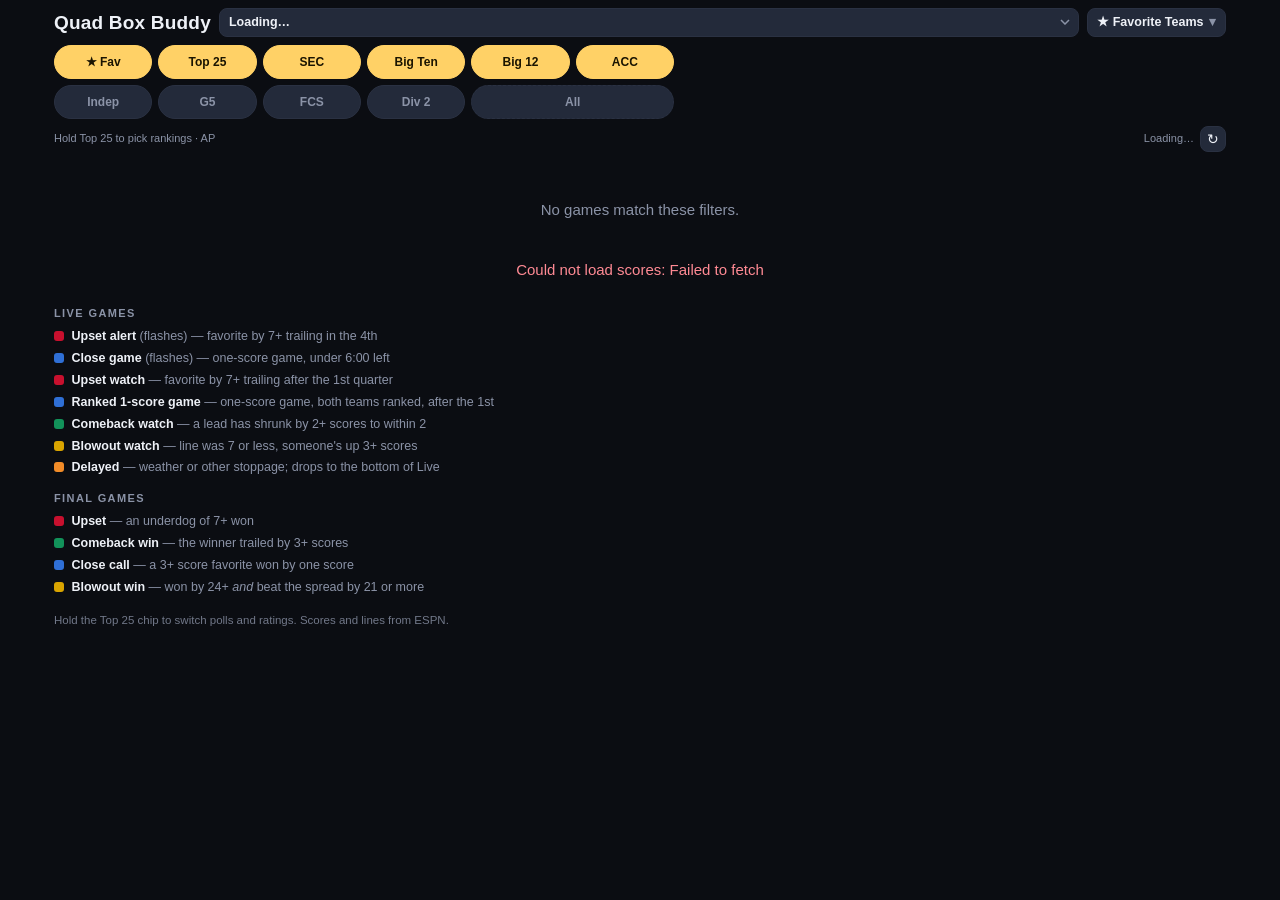
==== index.html @ c58c6733 "Ratings update: SP+, FPI, SRS, Elo (2026-11-12) Co-Authored-By: Claude Opus 5 <noreply@anthropic.com" ====
<!doctype html>
<html lang="en">
<head>
  <meta charset="utf-8">
  <meta name="viewport" content="width=device-width, initial-scale=1, viewport-fit=cover">
  <meta name="theme-color" content="#0b0d12">
  <meta name="apple-mobile-web-app-capable" content="yes">
  <meta name="apple-mobile-web-app-status-bar-style" content="black-translucent">
  <meta name="apple-mobile-web-app-title" content="QBB">
  <title>Quad Box Buddy</title>
  <link rel="icon" type="image/png" sizes="32x32" href="icons/icon-32.png?v=3">
  <link rel="icon" type="image/svg+xml" href="icons/icon.svg?v=3">
  <link rel="apple-touch-icon" sizes="180x180" href="icons/icon-180.png?v=3">
  <link rel="manifest" href="manifest.json?v=3">
  <link rel="stylesheet" href="style.css?v=68">
</head>
<body>
  <header class="top">
    <div class="bar">
      <h1>Quad Box Buddy<span id="demo-badge" class="demo-badge" hidden>DEMO</span></h1>
      <select id="week-select" aria-label="Week"><option>Loading…</option></select>
      <button id="fav-teams-btn" class="menu-btn" aria-haspopup="dialog">★ <span class="long">Favorite </span>Teams <span class="caret">▾</span></button>
    </div>
    <div class="filters" id="filters" role="group" aria-label="Filters">
      <button class="chip fav" data-conf="fav" title="Favorites">★ Fav</button>
      <button class="chip" data-conf="top25" id="chip-top25" title="Ranked teams. Hold to choose the poll.">Top 25</button>
      <button class="chip" data-conf="sec">SEC</button>
      <button class="chip" data-conf="b1g">Big Ten</button>
      <button class="chip" data-conf="b12">Big 12</button>
      <button class="chip" data-conf="acc">ACC</button>
      <button class="chip" data-conf="ind" title="Independents">Indep</button>
      <button class="chip" data-conf="fbs" title="Group of 5: American, CUSA, MAC, Mountain West, Pac-12, Sun Belt">G5</button>
      <button class="chip" data-conf="fcs">FCS</button>
      <button class="chip" data-conf="d2">Div 2</button>
      <button class="chip all" id="chip-all">All</button>
    </div>
    <div class="toolbar">
      <span class="hint" id="poll-hint">Hold Top 25 to pick the poll</span>
      <span class="refresh">
        <span id="updated">Loading…</span>
        <button id="refresh-btn" title="Refresh now" aria-label="Refresh now">↻</button>
      </span>
    </div>
    <div id="poll-menu" class="popover" role="menu" hidden></div>
  </header>
  <div id="ptr" class="ptr" aria-hidden="true"><span class="ptr-icon">↓</span></div>

  <main id="board">
    <section class="group" id="group-live" hidden>
      <h2><span class="dot live"></span>Live</h2>
      <div class="list" id="list-live"></div>
    </section>
    <section class="group" id="group-pre" hidden>
      <h2>Upcoming</h2>
      <div class="list" id="list-pre"></div>
    </section>
    <section class="group" id="group-post" hidden>
      <h2>Final</h2>
      <div class="list" id="list-post"></div>
    </section>
    <p class="empty" id="empty" hidden>No games match these filters.</p>
    <p class="error" id="error" hidden></p>
  </main>

  <footer class="legend">
    <h3>Live games</h3>
    <span><i class="swatch upset"></i> <b>Upset alert</b> (flashes) — favorite by 7+ trailing in the 4th</span>
    <span><i class="swatch close"></i> <b>Close game</b> (flashes) — one-score game, under 6:00 left</span>
    <span><i class="swatch upsetwatch"></i> <b>Upset watch</b> — favorite by 7+ trailing after the 1st quarter</span>
    <span><i class="swatch goodgame"></i> <b>Ranked 1-score game</b> — one-score game, both teams ranked, after the 1st</span>
    <span><i class="swatch comeback"></i> <b>Comeback watch</b> — a lead has shrunk by 2+ scores to within 2</span>
    <span><i class="swatch blowout"></i> <b>Blowout watch</b> — line was 7 or less, someone's up 3+ scores</span>
    <span><i class="swatch delayed"></i> <b>Delayed</b> — weather or other stoppage; drops to the bottom of Live</span>
    <h3>Final games</h3>
    <span><i class="swatch upsetwatch"></i> <b>Upset</b> — an underdog of 7+ won</span>
    <span><i class="swatch comeback"></i> <b>Comeback win</b> — the winner trailed by 3+ scores</span>
    <span><i class="swatch goodgame"></i> <b>Close call</b> — a 3+ score favorite won by one score</span>
    <span><i class="swatch blowout"></i> <b>Blowout win</b> — won by 24+ <em>and</em> beat the spread by 21 or more</span>
    <p class="fine">Hold the Top 25 chip to switch polls and ratings. Scores and lines from ESPN.</p>
  </footer>

  <div id="panel" class="panel" role="dialog" aria-modal="true" aria-labelledby="panel-title" hidden>
    <div class="panel-head">
      <button id="panel-back" class="panel-nav" hidden>‹ Back</button>
      <h2 id="panel-title">Favorite Teams</h2>
      <button id="panel-close" class="panel-nav">Done</button>
    </div>
    <div class="panel-body" id="panel-body"></div>
    <div class="panel-foot" id="panel-foot"></div>
  </div>

  <script src="app.js?v=68"></script>
</body>
</html>
---- style.css ----
:root {
  --bg: #0b0d12;
  --panel: #151923;
  --panel-2: #1c2130;
  --line: #2a3142;
  --text: #eef1f7;
  --muted: #8b93a7;
  --accent: #ffd166;
  --live: #ff3b4d;
  --upset: #8a1a2a;      /* alert flashes run between these and their -dim partners */
  --upset-dim: #2d1218;
  --close: #1b4f9c;      /* blue */
  --close-dim: #142238;
  --comeback: #9a7a12;   /* amber-yellow, kept dark enough for white text */
  --comeback-dim: #2c2510;
  --new: #5b6478;
  --delayed: #f28c28;
  --chip: #232a3a;
  --chip-on: #ffd166;
}

* { box-sizing: border-box; }
html, body { margin: 0; background: var(--bg); color: var(--text); }
body {
  font: 15px/1.35 -apple-system, BlinkMacSystemFont, "Segoe UI", Roboto, Helvetica, Arial, sans-serif;
  padding: 0 14px calc(24px + env(safe-area-inset-bottom));
  max-width: 1200px;
  margin: 0 auto;
}

/* Pull-to-refresh strip (touch only): sits between the sticky header and the board and
   opens up as you pull, so the title and chips stay put while the games slide down */
.ptr {
  height: 0; overflow: hidden; display: flex; align-items: center; justify-content: center;
  color: var(--muted);
}
.ptr .ptr-icon {
  width: 34px; height: 34px; border-radius: 50%; display: flex; align-items: center; justify-content: center;
  background: var(--panel-2); border: 1px solid var(--line); font-size: 17px; font-weight: 800; line-height: 1;
  transition: transform .2s; opacity: 0;
}
.ptr.show .ptr-icon { opacity: 1; }
.ptr.armed .ptr-icon { color: var(--accent); border-color: var(--accent); transform: rotate(180deg); }
.ptr.loading .ptr-icon { color: var(--accent); transform: none; animation: spin .8s linear infinite; }
.ptr.settle { transition: height .25s ease-out; }

/* Header */
.top {
  position: sticky; top: 0; z-index: 5;
  background: linear-gradient(var(--bg) 88%, transparent);
  padding: calc(8px + env(safe-area-inset-top)) 0 8px;
}
.bar { display: flex; align-items: center; gap: 8px; }
.bar h1 { margin: 0; font-size: 19px; letter-spacing: .2px; white-space: nowrap; flex: none; }
.demo-badge { font-size: 10px; font-weight: 800; background: var(--accent); color: #1a1400; border-radius: 4px; padding: 1px 5px; margin-left: 6px; vertical-align: middle; }
.demo-badge[hidden] { display: none; }
#week-select {
  appearance: none; -webkit-appearance: none; min-width: 0; flex: 1 1 auto; /* fills the gap before the Teams button */
  background: var(--chip) url("data:image/svg+xml,%3Csvg xmlns='http://www.w3.org/2000/svg' width='10' height='6' viewBox='0 0 10 6'%3E%3Cpath d='M1 1l4 4 4-4' fill='none' stroke='%238b93a7' stroke-width='1.5'/%3E%3C/svg%3E") no-repeat right 8px center;
  color: var(--text); border: 1px solid var(--line); border-radius: 8px;
  padding: 5px 22px 5px 9px; font: inherit; font-weight: 700; font-size: 12.5px; cursor: pointer;
}
.menu-btn {
  flex: none;
  border: 1px solid var(--line); background: var(--chip); color: var(--text);
  border-radius: 8px; padding: 5px 9px; font: inherit; font-size: 12.5px; font-weight: 700; cursor: pointer;
  white-space: nowrap;
}
.menu-btn .caret { color: var(--muted); margin-left: 2px; }
.menu-btn.has-teams { border-color: var(--accent); }
/* Chips: a fixed 6-column grid so the row count never depends on label widths (two rows
   for eleven chips), and tall enough to hit with a thumb. */
.filters {
  display: grid; grid-template-columns: repeat(6, minmax(0, 1fr)); gap: 6px; /* six equal chips per row */
  margin-top: 8px; max-width: 620px;
}
.chip {
  border: 1px solid var(--line); background: var(--chip); color: var(--muted);
  border-radius: 999px; padding: 10px 2px; font-size: 12px; font-weight: 700; line-height: 1;
  cursor: pointer; transition: background .15s, color .15s;
  white-space: nowrap; overflow: hidden; text-overflow: ellipsis; text-align: center;
  -webkit-tap-highlight-color: transparent; -webkit-touch-callout: none; user-select: none;
}
.chip.on { background: var(--chip-on); color: #1a1400; border-color: var(--chip-on); }
.chip.all { border-style: dashed; grid-column: span 2; }
.chip.fav.on { background: var(--accent); }
.toolbar { display: flex; align-items: center; justify-content: space-between; gap: 8px; margin-top: 7px; }
.hint { color: var(--muted); font-size: 11px; }
.popover {
  position: absolute; z-index: 30; min-width: 170px;
  background: var(--panel-2); border: 1px solid var(--line); border-radius: 12px;
  box-shadow: 0 10px 30px rgba(0,0,0,.5); padding: 6px; 
}
.popover[hidden] { display: none; }
.popover .title { color: var(--muted); font-size: 11px; font-weight: 700; text-transform: uppercase; letter-spacing: 1px; padding: 6px 10px 4px; }
.popover .title small { text-transform: none; letter-spacing: 0; font-weight: 500; opacity: .85; margin-left: 4px; }
.popover .title + .title, .popover button + .title { margin-top: 6px; border-top: 1px solid var(--line); padding-top: 8px; }
.popover button {
  display: flex; align-items: center; justify-content: space-between; width: 100%;
  background: none; border: 0; color: var(--text); font: inherit; font-size: 14px; font-weight: 600;
  padding: 10px 10px; border-radius: 8px; cursor: pointer; text-align: left;
}
.popover button:hover, .popover button:focus-visible { background: var(--chip); outline: none; }
.popover button .check { color: var(--accent); font-weight: 800; }
.refresh { display: flex; align-items: center; gap: 6px; color: var(--muted); font-size: 11px; white-space: nowrap; }
.refresh button {
  border: 1px solid var(--line); background: var(--chip); color: var(--text);
  border-radius: 8px; width: 26px; height: 26px; font-size: 14px; cursor: pointer;
}
.refresh button.spin { animation: spin .8s linear infinite; }
@keyframes spin { to { transform: rotate(360deg); } }

/* Favorite star, top-right of every card */
.star {
  position: absolute; top: 4px; right: 6px; z-index: 1;
  background: none; border: 0; padding: 4px; cursor: pointer; line-height: 0;
  color: var(--muted); opacity: .7; -webkit-tap-highlight-color: transparent;
}
.star svg { width: 18px; height: 18px; fill: none; stroke: currentColor; stroke-width: 1.8; stroke-linejoin: round; }
.star.on { color: var(--accent); opacity: 1; }
.star.on svg { fill: currentColor; }

/* Groups */
.group { margin-top: 18px; }
.group h2 {
  font-size: 12px; text-transform: uppercase; letter-spacing: 1.4px; color: var(--muted);
  margin: 0 0 8px 2px; display: flex; align-items: center; gap: 6px;
}
.dot.live { width: 8px; height: 8px; border-radius: 50%; background: var(--live); display: inline-block;
  animation: pulse 1.4s ease-in-out infinite; }
@keyframes pulse { 50% { opacity: .35; } }
.list { display: grid; grid-template-columns: repeat(auto-fill, minmax(min(340px, 100%), 1fr)); gap: 10px; }

/* Cards */
.card {
  position: relative;
  background: var(--panel); border: 1px solid var(--line); border-radius: 12px;
  padding: 12px 12px 9px;
  display: grid; grid-template-columns: minmax(0, 1fr) auto; grid-template-rows: auto auto;
  column-gap: 10px;
  transition: border-color .2s;
}
.card.live { border-color: #3a4560; }
.card .teams { grid-column: 1; min-width: 0; display: flex; flex-direction: column; gap: 6px; }
.team { display: flex; align-items: center; gap: 8px; min-height: 28px; min-width: 0; }
.team img { width: 26px; height: 26px; object-fit: contain; flex: none; }
.team .rank { color: var(--accent); font-size: 12px; font-weight: 700; width: 24px; flex: none; text-align: right; }
.team .rank.lvl { width: auto; min-width: 24px; display: flex; flex-direction: column; align-items: flex-end; line-height: 1; }
.team .rank small { font-size: 8px; font-weight: 800; letter-spacing: .5px; color: var(--muted); margin-top: 2px; }
.team .rank:empty { visibility: hidden; }
.team .name { font-weight: 700; font-size: 16px; white-space: nowrap; overflow: hidden; text-overflow: ellipsis; }
.team .rec { color: var(--muted); font-size: 12px; flex: none; }
.team .poss { width: 7px; height: 7px; border-radius: 50%; background: var(--accent); flex: none; margin-left: 2px; }
.team .score { margin-left: auto; font-size: 22px; font-weight: 800; font-variant-numeric: tabular-nums; min-width: 32px; text-align: right; }
.team.loser .name, .team.loser .score { opacity: .55; }
.card.pre .team .score { display: none; }

.status {
  grid-column: 2; grid-row: 1; align-self: center; margin-top: 14px;
  text-align: right; font-weight: 700; font-size: 14px; min-width: 64px;
  font-variant-numeric: tabular-nums; white-space: nowrap;
}
.status .q { font-size: 15px; }
.status .clock { display: block; font-size: 13px; color: var(--muted); font-weight: 600; }
.card.live .status .q { color: var(--live); }
.card.post .status { color: var(--muted); }
.card.pre .status { color: var(--text); }
.status .day { display: block; font-size: 11px; color: var(--muted); font-weight: 600; }

.meta {
  grid-column: 1 / -1; margin-top: 8px; padding-top: 7px; border-top: 1px solid var(--line);
  display: flex; gap: 12px; align-items: center; color: var(--muted); font-size: 12.5px; flex-wrap: wrap;
}
.meta .spread { font-weight: 700; color: var(--text); }
.meta .tv { margin-left: auto; font-weight: 600; }
.meta .tier { font-size: 11px; border: 1px solid var(--line); border-radius: 6px; padding: 1px 6px; }

/* Extra line on a flashing close game: down & distance and where the ball is. Sits directly
   under the score block, right-aligned to line up with the clock. In the red zone the field
   position itself is highlighted rather than adding a separate badge. */
.sitline {
  grid-column: 1 / -1; margin-top: 7px; padding-top: 7px; border-top: 1px solid var(--line);
  display: flex; align-items: center; justify-content: flex-end; gap: 8px;
  font-size: 12.5px; font-weight: 700; color: var(--text); font-variant-numeric: tabular-nums;
}
.sitline .spot { color: var(--muted); font-weight: 600; }
.sitline .scored { color: var(--accent); font-weight: 800; letter-spacing: .2px; }
.card.flash .sitline .scored { color: #fff; }
.sitline .spot.rz {
  background: var(--upset); color: #fff; font-weight: 800;
  border-radius: 999px; padding: 2px 8px;
}
.card.flash .sitline { border-top-color: rgba(255,255,255,.2); }
.card.flash .sitline .spot { color: rgba(255,255,255,.8); }
.card.flash .sitline .spot.rz { color: #fff; }

.badges { position: absolute; top: -9px; left: 10px; display: flex; gap: 6px; }
.badge {
  font-size: 10.5px; font-weight: 800; letter-spacing: .8px; text-transform: uppercase;
  padding: 2px 8px; border-radius: 999px; color: #fff;
}

/* Flashing alerts (upset, close game): every alert pulses on the same 2s clock. One alert
   fades between its dim and full colour; both fade between the two (--fa / --fb). */
.badge.upset { background: #c8102e; }
.badge.close { background: #2f6fd6; }
.badge.new { background: var(--new); }
.badge.delayed { background: var(--delayed); color: #1a0e00; }

/* The pulse is driven by a single `pulse` class toggling on <body> every second, so every
   flashing card is always on the same beat even after the list reorders. */
.card.flash {
  background-color: var(--fa); transition: background-color 1s ease-in-out;
  border-color: rgba(255,255,255,.25);
}
body.pulse .card.flash { background-color: var(--fb); }
@media (prefers-reduced-motion: reduce) { .card.flash { transition: none; } }
.f-upset       { --fa: var(--upset-dim); --fb: var(--upset); }
.f-close       { --fa: var(--close-dim); --fb: var(--close); }
.f-upset-close { --fa: var(--upset);     --fb: var(--close); }

.card.flash .team .rec, .card.flash .meta, .card.flash .status .clock { color: rgba(255,255,255,.8); }
.card.flash .meta { border-top-color: rgba(255,255,255,.2); }
.card.flash .team .rank, .card.flash .status .q, .card.flash .star { color: #fff; }
.card.flash .star.on { color: var(--accent); }

/* Watches: a soft tinted edge that fades into the card instead of a hard ring. One colour
   per card (priority in app.js); badges are filled like the alert badges. */
.watch { --ring: var(--muted); }
.card.watch {
  border-color: color-mix(in srgb, var(--ring) 55%, var(--line));
  box-shadow: 0 0 0 1px color-mix(in srgb, var(--ring) 28%, transparent),
              0 0 14px color-mix(in srgb, var(--ring) 22%, transparent),
              inset 0 0 28px color-mix(in srgb, var(--ring) 10%, transparent);
}
.w-upsetWatch, .w-upsetWin { --ring: #c8102e; }
.w-goodGame, .w-closeCall  { --ring: #2f6fd6; }
.w-comeback, .w-comebackWin { --ring: #12925a; }
.w-blowout, .w-blowoutWin  { --ring: #c99700; }
.badge.watch { background: var(--ring); color: #fff; }

/* Delayed: same soft edge in orange, parked at the bottom of Live, nothing flashes */
.card.delayed {
  --ring: var(--delayed);
  border-color: color-mix(in srgb, var(--ring) 55%, var(--line));
  box-shadow: 0 0 0 1px color-mix(in srgb, var(--ring) 28%, transparent),
              0 0 14px color-mix(in srgb, var(--ring) 22%, transparent),
              inset 0 0 28px color-mix(in srgb, var(--ring) 10%, transparent);
}
.card.delayed .status .q { color: var(--delayed); }

/* New game: parked at the bottom of Live for its first two minutes */
.card.newgame { border-style: dashed; }
.card.newgame .status .q { color: var(--muted); }

/* Reorder slide: a moving card rides above its neighbours while it glides */
.card.moving { z-index: 3; will-change: transform; }

@media (max-width: 520px) {
  .menu-btn .long { display: none; }
  .bar h1 { font-size: 18px; }
}
@media (max-width: 400px) {
  .team .name { font-size: 15px; }
  .team .rec { font-size: 11px; }
  .team .score { font-size: 20px; min-width: 28px; }
  .status { min-width: 56px; }
}

/* Footer, states */
.legend { margin-top: 26px; color: var(--muted); font-size: 12.5px; display: flex; flex-direction: column; gap: 5px; max-width: 560px; }
.legend h3 { margin: 10px 0 2px; font-size: 11px; text-transform: uppercase; letter-spacing: 1.4px; color: var(--muted); }
.legend h3:first-child { margin-top: 0; }
.legend b { color: var(--text); font-weight: 700; }
.legend .fine { margin: 12px 0 0; font-size: 11.5px; opacity: .8; }
.swatch { display: inline-block; width: 10px; height: 10px; border-radius: 3px; vertical-align: -1px; margin-right: 4px; }
.swatch.upset { background: #c8102e; }
.swatch.close { background: #2f6fd6; }
.swatch.comeback { background: #12925a; }
.swatch.upsetwatch { background: #c8102e; } .swatch.goodgame { background: #2f6fd6; } .swatch.blowout { background: #d9a400; } .swatch.delayed { background: #f28c28; }

.empty, .error { color: var(--muted); text-align: center; margin-top: 40px; }
.error { color: #ff8a94; }

/* Favorite Teams panel */
body.panel-open { overflow: hidden; }
.panel {
  position: fixed; inset: 0; z-index: 50; background: var(--bg); color: var(--text);
  display: flex; flex-direction: column;
}
.panel[hidden] { display: none; }
.panel-head {
  display: grid; grid-template-columns: 1fr auto 1fr; align-items: center;
  padding: calc(10px + env(safe-area-inset-top)) 12px 10px; border-bottom: 1px solid var(--line);
  background: var(--panel);
}
.panel-head h2 { margin: 0; font-size: 16px; text-align: center; white-space: nowrap; }
.panel-nav {
  background: none; border: 0; color: var(--accent); font: inherit; font-size: 15px; font-weight: 700;
  cursor: pointer; padding: 6px 4px; justify-self: start;
}
#panel-close { justify-self: end; }
#panel-back[hidden] { display: block; visibility: hidden; } /* keep the title centered */
.panel-body { flex: 1; overflow-y: auto; -webkit-overflow-scrolling: touch; padding: 12px 14px 20px; max-width: 720px; width: 100%; margin: 0 auto; }
.panel-foot { padding: 10px 14px calc(12px + env(safe-area-inset-bottom)); border-top: 1px solid var(--line); background: var(--panel); }
.panel-foot:empty { display: none; }
.btn-primary {
  display: block; width: 100%; max-width: 720px; margin: 0 auto;
  background: var(--accent); color: #1a1400; border: 0; border-radius: 10px;
  padding: 12px; font: inherit; font-size: 15px; font-weight: 800; cursor: pointer;
}
.panel-empty { color: var(--muted); text-align: center; padding: 40px 10px; line-height: 1.5; }
.panel-note { color: var(--muted); font-size: 12.5px; margin: 0 0 10px; }

.team-list { list-style: none; margin: 0; padding: 0; }
.team-list li {
  display: flex; align-items: center; gap: 10px; padding: 9px 4px; border-bottom: 1px solid var(--line);
}
.team-list img { width: 30px; height: 30px; object-fit: contain; flex: none; }
.team-list .t-name { font-weight: 700; font-size: 15px; }
.team-list .t-conf { display: block; color: var(--muted); font-size: 12px; font-weight: 500; }
.team-list .grow { flex: 1; min-width: 0; }
.star.inline { position: static; padding: 6px; opacity: .8; }
.star.inline svg { width: 22px; height: 22px; }
.remove-btn {
  background: none; border: 1px solid var(--line); color: var(--muted); border-radius: 8px;
  padding: 5px 10px; font: inherit; font-size: 12px; font-weight: 700; cursor: pointer;
}

.cat-list { display: flex; flex-direction: column; gap: 8px; }
.cat-btn {
  display: flex; align-items: center; justify-content: space-between;
  background: var(--panel); border: 1px solid var(--line); color: var(--text); border-radius: 12px;
  padding: 14px 14px; font: inherit; font-size: 15px; font-weight: 700; cursor: pointer; text-align: left;
}
.cat-btn .count { color: var(--accent); font-size: 12px; font-weight: 800; }
.cat-btn .chev { color: var(--muted); margin-left: 8px; }

.search {
  width: 100%; box-sizing: border-box; margin-bottom: 10px;
  background: var(--chip); border: 1px solid var(--line); color: var(--text); border-radius: 10px;
  padding: 9px 12px; font: inherit; font-size: 15px;
}
.team-list h3 {
  font-size: 12px; text-transform: uppercase; letter-spacing: 1.2px; color: var(--muted);
  margin: 16px 0 4px; position: sticky; top: -12px; background: var(--bg); padding: 6px 0;
}
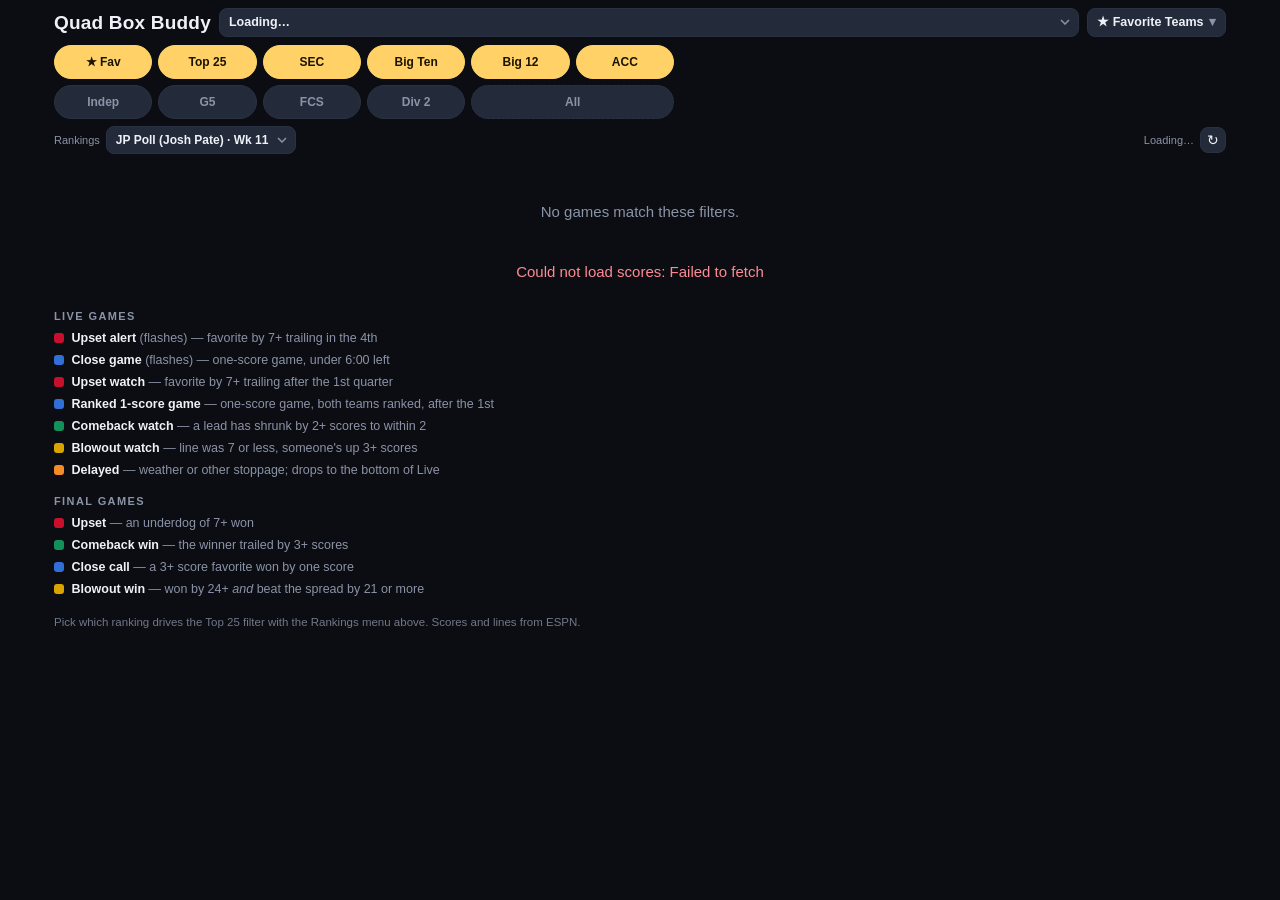
==== commit 4b8cf943: "Bring back AP and CFP, and make the ranking picker a visible dropdown ESPN's site rankings endpoint " ====
--- a/index.html
+++ b/index.html
@@ -12,7 +12,7 @@
   <link rel="icon" type="image/svg+xml" href="icons/icon.svg?v=3">
   <link rel="apple-touch-icon" sizes="180x180" href="icons/icon-180.png?v=3">
   <link rel="manifest" href="manifest.json?v=3">
-  <link rel="stylesheet" href="style.css?v=68">
+  <link rel="stylesheet" href="style.css?v=70">
 </head>
 <body>
   <header class="top">
@@ -23,7 +23,7 @@
     </div>
     <div class="filters" id="filters" role="group" aria-label="Filters">
       <button class="chip fav" data-conf="fav" title="Favorites">★ Fav</button>
-      <button class="chip" data-conf="top25" id="chip-top25" title="Ranked teams. Hold to choose the poll.">Top 25</button>
+      <button class="chip" data-conf="top25" id="chip-top25" title="Games with a ranked team">Top 25</button>
       <button class="chip" data-conf="sec">SEC</button>
       <button class="chip" data-conf="b1g">Big Ten</button>
       <button class="chip" data-conf="b12">Big 12</button>
@@ -35,13 +35,14 @@
       <button class="chip all" id="chip-all">All</button>
     </div>
     <div class="toolbar">
-      <span class="hint" id="poll-hint">Hold Top 25 to pick the poll</span>
+      <label class="pollpick">Rankings
+        <select id="poll-select" aria-label="Which ranking to use"><option>Loading…</option></select>
+      </label>
       <span class="refresh">
         <span id="updated">Loading…</span>
         <button id="refresh-btn" title="Refresh now" aria-label="Refresh now">↻</button>
       </span>
     </div>
-    <div id="poll-menu" class="popover" role="menu" hidden></div>
   </header>
   <div id="ptr" class="ptr" aria-hidden="true"><span class="ptr-icon">↓</span></div>
 
@@ -76,7 +77,7 @@
     <span><i class="swatch comeback"></i> <b>Comeback win</b> — the winner trailed by 3+ scores</span>
     <span><i class="swatch goodgame"></i> <b>Close call</b> — a 3+ score favorite won by one score</span>
     <span><i class="swatch blowout"></i> <b>Blowout win</b> — won by 24+ <em>and</em> beat the spread by 21 or more</span>
-    <p class="fine">Hold the Top 25 chip to switch polls and ratings. Scores and lines from ESPN.</p>
+    <p class="fine">Pick which ranking drives the Top 25 filter with the Rankings menu above. Scores and lines from ESPN.</p>
   </footer>
 
   <div id="panel" class="panel" role="dialog" aria-modal="true" aria-labelledby="panel-title" hidden>
@@ -89,6 +90,6 @@
     <div class="panel-foot" id="panel-foot"></div>
   </div>
 
-  <script src="app.js?v=68"></script>
+  <script src="app.js?v=70"></script>
 </body>
 </html>
--- a/style.css
+++ b/style.css
@@ -85,23 +85,15 @@
 .chip.all { border-style: dashed; grid-column: span 2; }
 .chip.fav.on { background: var(--accent); }
 .toolbar { display: flex; align-items: center; justify-content: space-between; gap: 8px; margin-top: 7px; }
-.hint { color: var(--muted); font-size: 11px; }
-.popover {
-  position: absolute; z-index: 30; min-width: 170px;
-  background: var(--panel-2); border: 1px solid var(--line); border-radius: 12px;
-  box-shadow: 0 10px 30px rgba(0,0,0,.5); padding: 6px; 
-}
-.popover[hidden] { display: none; }
-.popover .title { color: var(--muted); font-size: 11px; font-weight: 700; text-transform: uppercase; letter-spacing: 1px; padding: 6px 10px 4px; }
-.popover .title small { text-transform: none; letter-spacing: 0; font-weight: 500; opacity: .85; margin-left: 4px; }
-.popover .title + .title, .popover button + .title { margin-top: 6px; border-top: 1px solid var(--line); padding-top: 8px; }
-.popover button {
-  display: flex; align-items: center; justify-content: space-between; width: 100%;
-  background: none; border: 0; color: var(--text); font: inherit; font-size: 14px; font-weight: 600;
-  padding: 10px 10px; border-radius: 8px; cursor: pointer; text-align: left;
-}
-.popover button:hover, .popover button:focus-visible { background: var(--chip); outline: none; }
-.popover button .check { color: var(--accent); font-weight: 800; }
+.pollpick { display: flex; align-items: center; gap: 6px; color: var(--muted); font-size: 11px; min-width: 0; }
+#poll-select {
+  appearance: none; -webkit-appearance: none; min-width: 0; max-width: 190px;
+  background: var(--chip) url("data:image/svg+xml,%3Csvg xmlns='http://www.w3.org/2000/svg' width='10' height='6' viewBox='0 0 10 6'%3E%3Cpath d='M1 1l4 4 4-4' fill='none' stroke='%238b93a7' stroke-width='1.5'/%3E%3C/svg%3E") no-repeat right 8px center;
+  color: var(--text); border: 1px solid var(--line); border-radius: 8px;
+  padding: 5px 24px 5px 9px; font: inherit; font-weight: 700; font-size: 12px; cursor: pointer;
+  text-overflow: ellipsis;
+}
+
 .refresh { display: flex; align-items: center; gap: 6px; color: var(--muted); font-size: 11px; white-space: nowrap; }
 .refresh button {
   border: 1px solid var(--line); background: var(--chip); color: var(--text);
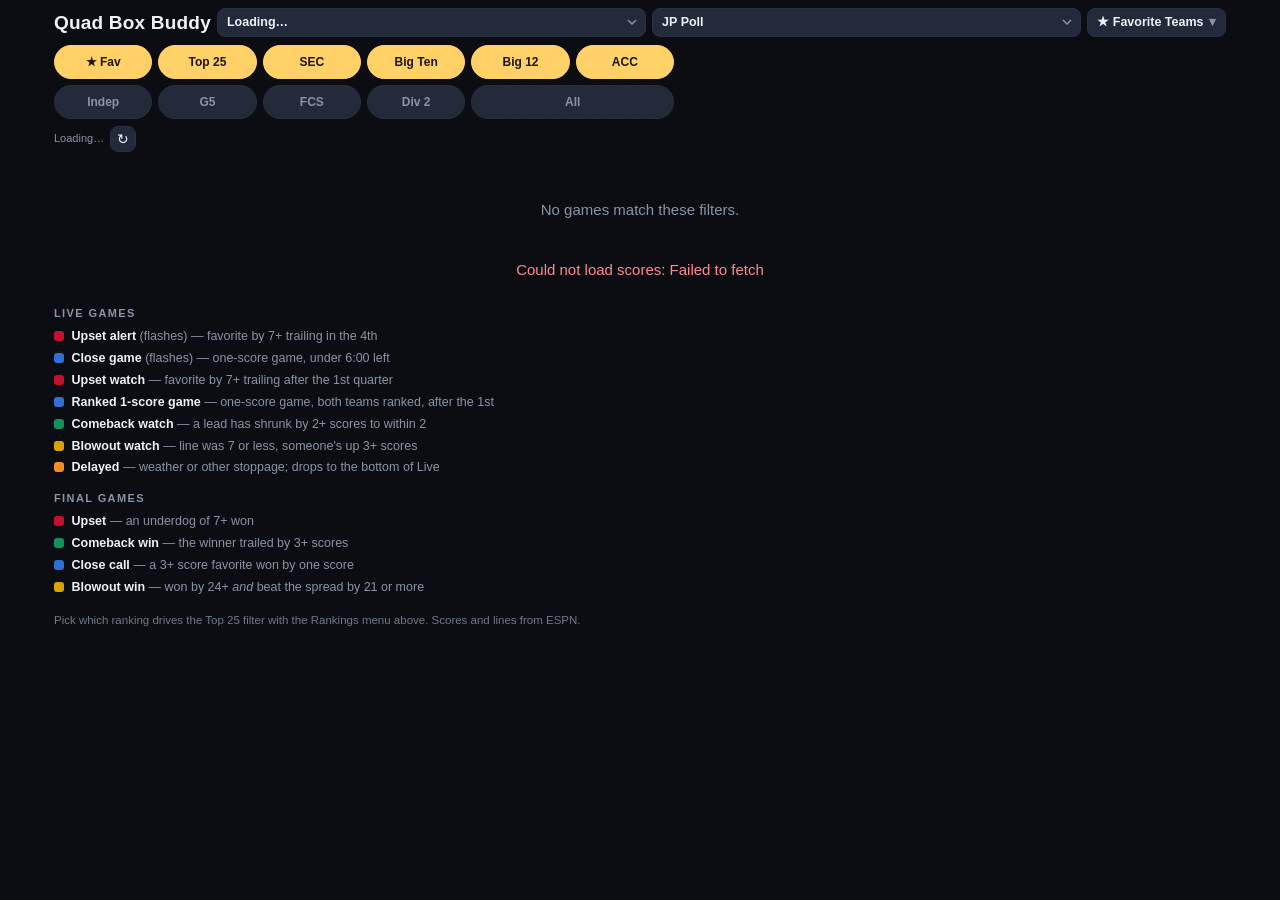
==== commit fd7ced85: "Move the rankings dropdown onto the top row Four controls now share the header line: title, week, ra" ====
--- a/index.html
+++ b/index.html
@@ -12,13 +12,14 @@
   <link rel="icon" type="image/svg+xml" href="icons/icon.svg?v=3">
   <link rel="apple-touch-icon" sizes="180x180" href="icons/icon-180.png?v=3">
   <link rel="manifest" href="manifest.json?v=3">
-  <link rel="stylesheet" href="style.css?v=70">
+  <link rel="stylesheet" href="style.css?v=72">
 </head>
 <body>
   <header class="top">
     <div class="bar">
-      <h1>Quad Box Buddy<span id="demo-badge" class="demo-badge" hidden>DEMO</span></h1>
+      <h1><span class="name-long">Quad Box Buddy</span><span class="name-short">QBB</span><span id="demo-badge" class="demo-badge" hidden>DEMO</span></h1>
       <select id="week-select" aria-label="Week"><option>Loading…</option></select>
+      <select id="poll-select" aria-label="Which ranking to use"><option>Loading…</option></select>
       <button id="fav-teams-btn" class="menu-btn" aria-haspopup="dialog">★ <span class="long">Favorite </span>Teams <span class="caret">▾</span></button>
     </div>
     <div class="filters" id="filters" role="group" aria-label="Filters">
@@ -35,9 +36,6 @@
       <button class="chip all" id="chip-all">All</button>
     </div>
     <div class="toolbar">
-      <label class="pollpick">Rankings
-        <select id="poll-select" aria-label="Which ranking to use"><option>Loading…</option></select>
-      </label>
       <span class="refresh">
         <span id="updated">Loading…</span>
         <button id="refresh-btn" title="Refresh now" aria-label="Refresh now">↻</button>
@@ -90,6 +88,6 @@
     <div class="panel-foot" id="panel-foot"></div>
   </div>
 
-  <script src="app.js?v=70"></script>
+  <script src="app.js?v=72"></script>
 </body>
 </html>
--- a/style.css
+++ b/style.css
@@ -50,12 +50,15 @@
   background: linear-gradient(var(--bg) 88%, transparent);
   padding: calc(8px + env(safe-area-inset-top)) 0 8px;
 }
-.bar { display: flex; align-items: center; gap: 8px; }
+.bar { display: flex; align-items: center; gap: 6px; flex-wrap: wrap; }
 .bar h1 { margin: 0; font-size: 19px; letter-spacing: .2px; white-space: nowrap; flex: none; }
+.bar h1 .name-short { display: none; }
 .demo-badge { font-size: 10px; font-weight: 800; background: var(--accent); color: #1a1400; border-radius: 4px; padding: 1px 5px; margin-left: 6px; vertical-align: middle; }
 .demo-badge[hidden] { display: none; }
-#week-select {
-  appearance: none; -webkit-appearance: none; min-width: 0; flex: 1 1 auto; /* fills the gap before the Teams button */
+#week-select, #poll-select {
+  /* basis 0 so the two split whatever is left over evenly instead of one taking it all */
+  appearance: none; -webkit-appearance: none; min-width: 0; flex: 1 1 0;
+  text-overflow: ellipsis;
   background: var(--chip) url("data:image/svg+xml,%3Csvg xmlns='http://www.w3.org/2000/svg' width='10' height='6' viewBox='0 0 10 6'%3E%3Cpath d='M1 1l4 4 4-4' fill='none' stroke='%238b93a7' stroke-width='1.5'/%3E%3C/svg%3E") no-repeat right 8px center;
   color: var(--text); border: 1px solid var(--line); border-radius: 8px;
   padding: 5px 22px 5px 9px; font: inherit; font-weight: 700; font-size: 12.5px; cursor: pointer;
@@ -85,14 +88,7 @@
 .chip.all { border-style: dashed; grid-column: span 2; }
 .chip.fav.on { background: var(--accent); }
 .toolbar { display: flex; align-items: center; justify-content: space-between; gap: 8px; margin-top: 7px; }
-.pollpick { display: flex; align-items: center; gap: 6px; color: var(--muted); font-size: 11px; min-width: 0; }
-#poll-select {
-  appearance: none; -webkit-appearance: none; min-width: 0; max-width: 190px;
-  background: var(--chip) url("data:image/svg+xml,%3Csvg xmlns='http://www.w3.org/2000/svg' width='10' height='6' viewBox='0 0 10 6'%3E%3Cpath d='M1 1l4 4 4-4' fill='none' stroke='%238b93a7' stroke-width='1.5'/%3E%3C/svg%3E") no-repeat right 8px center;
-  color: var(--text); border: 1px solid var(--line); border-radius: 8px;
-  padding: 5px 24px 5px 9px; font: inherit; font-weight: 700; font-size: 12px; cursor: pointer;
-  text-overflow: ellipsis;
-}
+
 
 .refresh { display: flex; align-items: center; gap: 6px; color: var(--muted); font-size: 11px; white-space: nowrap; }
 .refresh button {
@@ -248,9 +244,12 @@
 /* Reorder slide: a moving card rides above its neighbours while it glides */
 .card.moving { z-index: 3; will-change: transform; }
 
-@media (max-width: 520px) {
+@media (max-width: 620px) {
   .menu-btn .long { display: none; }
   .bar h1 { font-size: 18px; }
+  .bar h1 .name-long { display: none; }
+  .bar h1 .name-short { display: inline; }
+  #week-select, #poll-select { font-size: 12px; padding-left: 8px; padding-right: 20px; }
 }
 @media (max-width: 400px) {
   .team .name { font-size: 15px; }
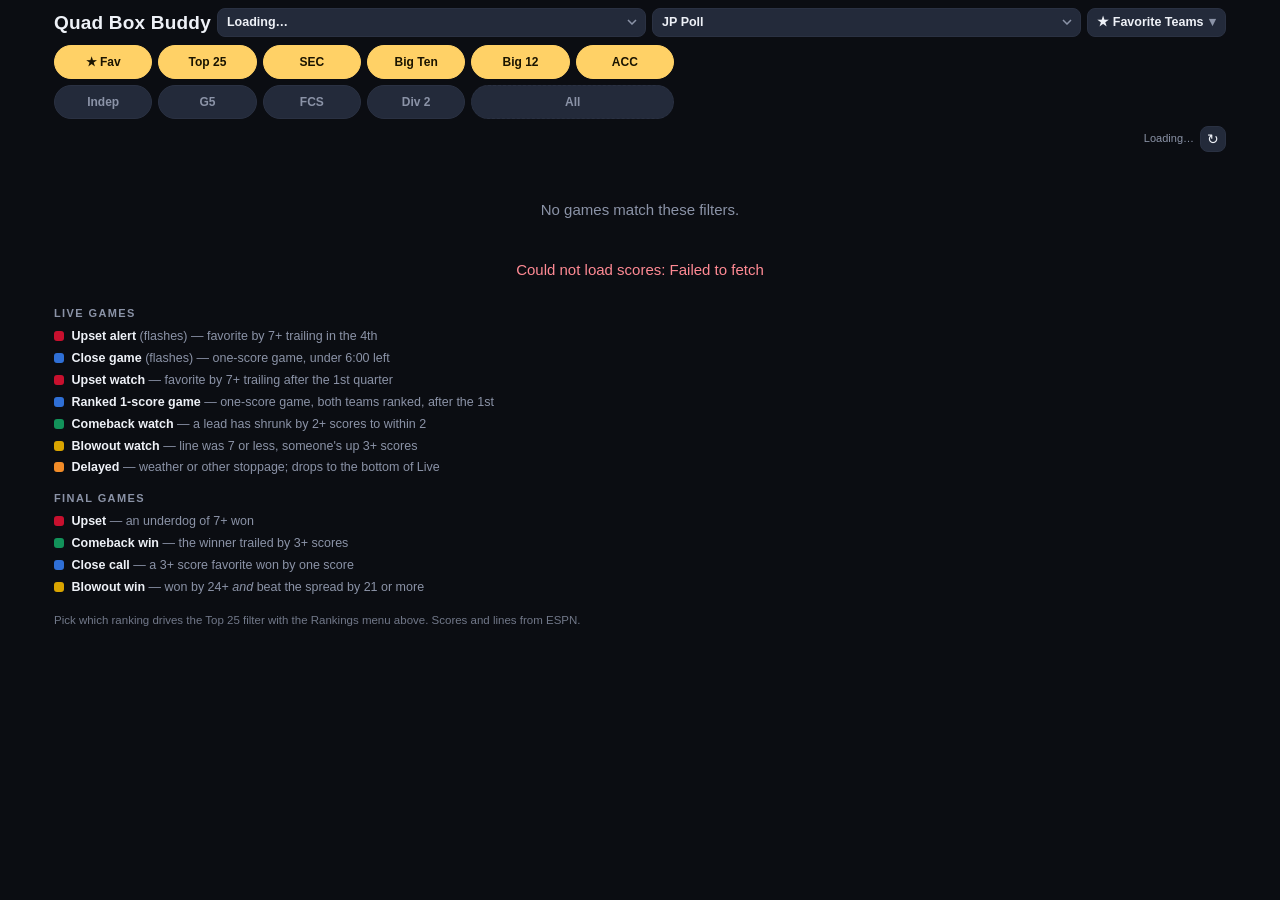
==== commit 635d8f05: "Put the refresh stamp back on the right The toolbar row used space-between with the rankings label o" ====
--- a/index.html
+++ b/index.html
@@ -12,7 +12,7 @@
   <link rel="icon" type="image/svg+xml" href="icons/icon.svg?v=3">
   <link rel="apple-touch-icon" sizes="180x180" href="icons/icon-180.png?v=3">
   <link rel="manifest" href="manifest.json?v=3">
-  <link rel="stylesheet" href="style.css?v=72">
+  <link rel="stylesheet" href="style.css?v=73">
 </head>
 <body>
   <header class="top">
@@ -88,6 +88,6 @@
     <div class="panel-foot" id="panel-foot"></div>
   </div>
 
-  <script src="app.js?v=72"></script>
+  <script src="app.js?v=73"></script>
 </body>
 </html>
--- a/style.css
+++ b/style.css
@@ -87,8 +87,8 @@
 .chip.on { background: var(--chip-on); color: #1a1400; border-color: var(--chip-on); }
 .chip.all { border-style: dashed; grid-column: span 2; }
 .chip.fav.on { background: var(--accent); }
-.toolbar { display: flex; align-items: center; justify-content: space-between; gap: 8px; margin-top: 7px; }
-
+/* Only the refresh stamp lives here now, and it belongs on the right. */
+.toolbar { display: flex; align-items: center; justify-content: flex-end; gap: 8px; margin-top: 7px; }
 
 .refresh { display: flex; align-items: center; gap: 6px; color: var(--muted); font-size: 11px; white-space: nowrap; }
 .refresh button {
